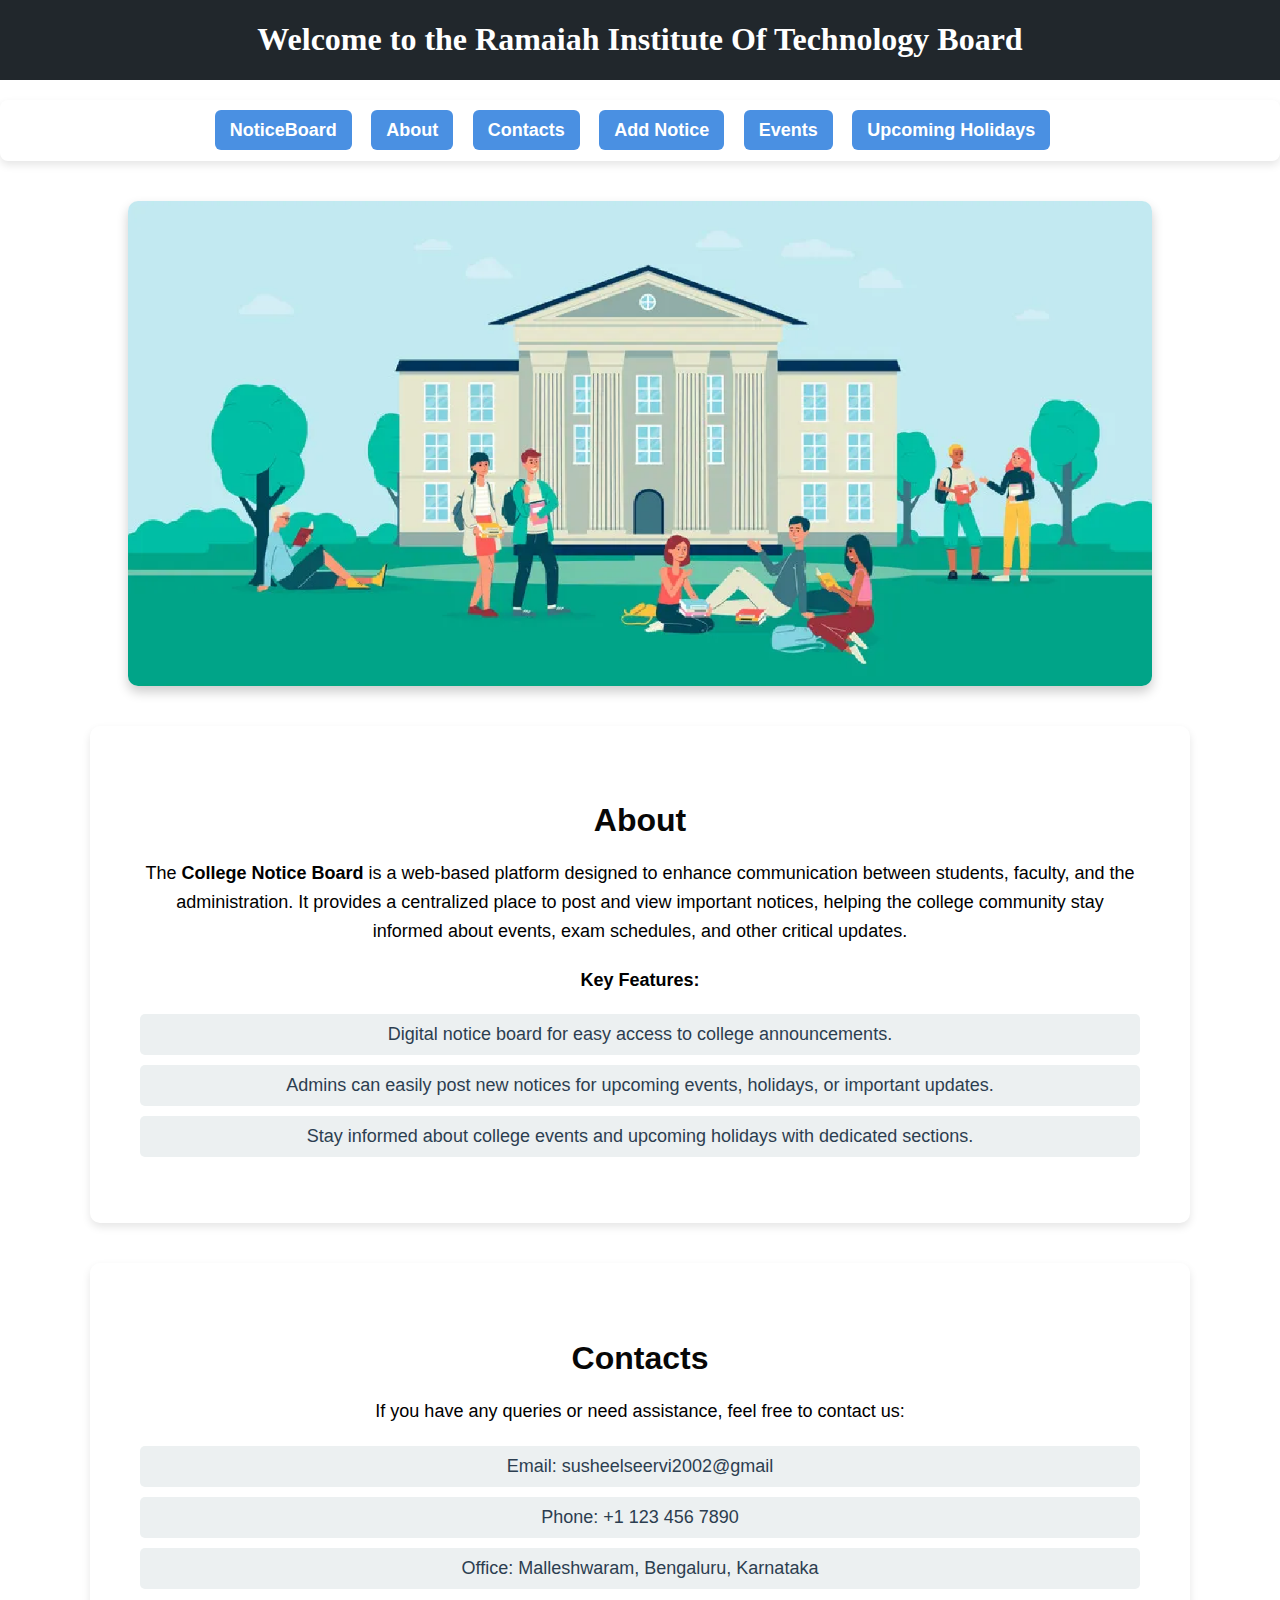
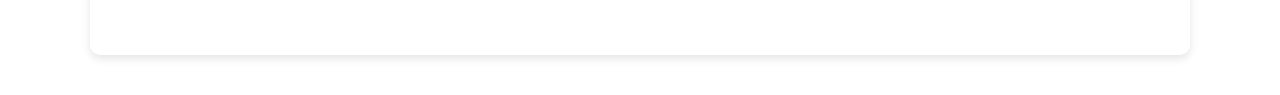
==== index.html @ 9bcd5821 "Add files via upload" ====
<!DOCTYPE html>
<html lang="en">
<head>
    <meta charset="UTF-8">
    <meta name="viewport" content="width=device-width, initial-scale=1.0">
    <title>College Notice Board</title>
    <link rel="stylesheet" href="styles.css">
</head>
<body>
    
    <!-- Section 1: Header -->
    <div id="headerSection">
        <div class="head2">
            <h1>Welcome to the Ramaiah Institute Of Technology Board</h1>
        </div>
        <nav>
            <ul>
                <li><a href="notice-board.html">NoticeBoard</a></li>
                <li><a href="#about">About</a></li>
                <li><a href="#contacts">Contacts</a></li>
                <li><a href="admin-login.html">Add Notice</a></li>
                <!-- Updated links to point to events.html and holidays.html -->
                <li><a href="events.html">Events</a></li>
                <li><a href="holidays.html">Upcoming Holidays</a></li>
            </ul>
        </nav>
    </div>

    <!-- Section 2: Image -->
    <div id="imageSection">
        <img src="college.png" alt="College Image" class="header-image">
    </div>

    <!-- Section 3: About -->
    <div id="about" class="section">
        <h2>About</h2>
        <p>
            The <strong>College Notice Board</strong> is a web-based platform designed to enhance communication between students, faculty, and the administration. 
            It provides a centralized place to post and view important notices, helping the college community stay informed about events, exam schedules, and other critical updates.
        </p>
        <p>
            <strong>Key Features:</strong>
        </p>
        <ul>
            <li>Digital notice board for easy access to college announcements.</li>
            <li>Admins can easily post new notices for upcoming events, holidays, or important updates.</li>
            <li>Stay informed about college events and upcoming holidays with dedicated sections.</li>
        </ul>
    </div>

    <!-- Section 4: Contacts -->
    <div id="contacts" class="section">
        <h2>Contacts</h2>
        <p>If you have any queries or need assistance, feel free to contact us:</p>
        <ul>
            <li>Email: susheelseervi2002@gmail</li>
            <li>Phone: +1 123 456 7890</li>
            <li>Office: Malleshwaram, Bengaluru, Karnataka</li>
        </ul>
    </div>

    <!-- Section 5: JavaScript -->
    <script src="script.js"></script>
</body>
</html>
---- styles.css ----
/* General Styles */
/* Section 1: Header */

.head2 {
    font-family: oblique;
    background-color: #21272c;
    display: flex;              /* Use flexbox for centering */
    justify-content: center;    /* Center horizontally */
    align-items: center;
    color: rgb(255, 255, 255);
}
header {
    background-color: #4a90e2; /* Blue color */
    padding: 20px;
    color: rgb(91, 52, 52);
    display: flex;              /* Use flexbox for centering */
    justify-content: center;    /* Center horizontally */
    align-items: center;        /* Center vertically */
    height: 30vh;              /* Take full viewport height */
    text-align: center;         /* Center the text */
}



body {
    font-family: 'Arial', sans-serif;
    margin: 0;
    padding: 0;
    background-color: #ffffff; /* Soft background color */
    color: #333; /* Dark text color for contrast */
}

/* Section 1: Header */
  header {
    background-color: #4a90e2; /* Beautiful blue */
    padding: 20px;
    text-align: center;
    color: rgb(160, 201, 224); /* White text for header */
    box-shadow: 0 4px 8px rgba(0, 0, 0, 0.1); /* Add slight shadow for depth */
} 

header h1 {
    margin: 0;
    font-size: 42px;
    font-weight: bold;
}

nav ul {
    list-style-type: none;
    padding: 0;
    margin: 20px 0;
}

nav ul li {
    display: inline-block;
    margin-right: 20px;
}

nav ul li a {
    text-decoration: none;
    color: white;
    font-weight: bold;
    font-size: 18px;
    transition: color 0.3s ease;
}

nav ul li a:hover {
    color: #ffcc00; /* Highlight on hover */
}

/* Section 2: Image */
.header-image {
    display: block;
    margin: 40px auto;
    max-width: 80%;
    border-radius: 10px;
    box-shadow: 0 6px 12px rgba(0, 0, 0, 0.2); /* Add shadow for image depth */
    transition: transform 0.3s ease;
}

.header-image:hover {
    transform: scale(1.05); /* Slight zoom effect on hover */
}

/* Section 3: Additional Links */
nav ul li a {
    color: #4a90e2; /* Link color for section 3 */
}

nav ul li {
    display: inline-block;
    margin-right: 15px;
}

nav ul li a:hover {
    color: #f3f3f3; /* Soft orange color on hover */
}

/* Section 3 Specific Styling */
nav ul {
    padding: 20px;
    background-color: #ffffff; /* White background for section 3 */
    border-radius: 8px;
    box-shadow: 0 4px 8px rgba(5, 5, 5, 0.1); /* Shadow for the navigation links */
    text-align: center;
}

nav ul li a {
    font-size: 18px;
    text-decoration: none;
    font-weight: bold;
    padding: 10px 15px;
    border-radius: 6px;
    background-color: #4a90e2; /* Same blue color for buttons */
    color: white;
    transition: background-color 0.3s ease;
}

nav ul li a:hover {
    background-color: #ff6f61; /* Orange color on hover */
}

/* Footer (Optional) */
footer {
    background-color: #ffffff;
    color: white;
    text-align: center;
    padding: 20px;
    position: fixed;
    bottom: 0;
    width: 100%;
}
.sel {
    display: flex;              /* Use flexbox for centering */
    justify-content: center;    /* Center horizontally */
    align-items: center;
    color: rgb(255, 255, 255);
    font-weight: bold;
}
/* Shared Section Styles (About and Contacts) */
.section {
    background-color: #ffffff;
    padding: 50px;
    margin: 40px auto;
    width: 80%;
    max-width: 1000px;
    border-radius: 10px;
    box-shadow: 0 4px 8px rgba(0, 0, 0, 0.1);
    text-align: center;
}

.section h2 {
    color: #070707;
    margin-bottom: 20px;
    font-size: 32px;
}

.section p {
    color: #000000;
    font-size: 18px;
    margin-bottom: 20px;
    line-height: 1.6;
}

.section ul {
    list-style-type: none;
    padding: 0;
}

.section ul li {
    background-color: #ecf0f1;
    padding: 10px;
    margin-bottom: 10px;
    font-size: 18px;
    border-radius: 5px;
    color: #2c3e50;
}

.section ul li:hover {
    background-color: #1abc9c;
    color: white;
}
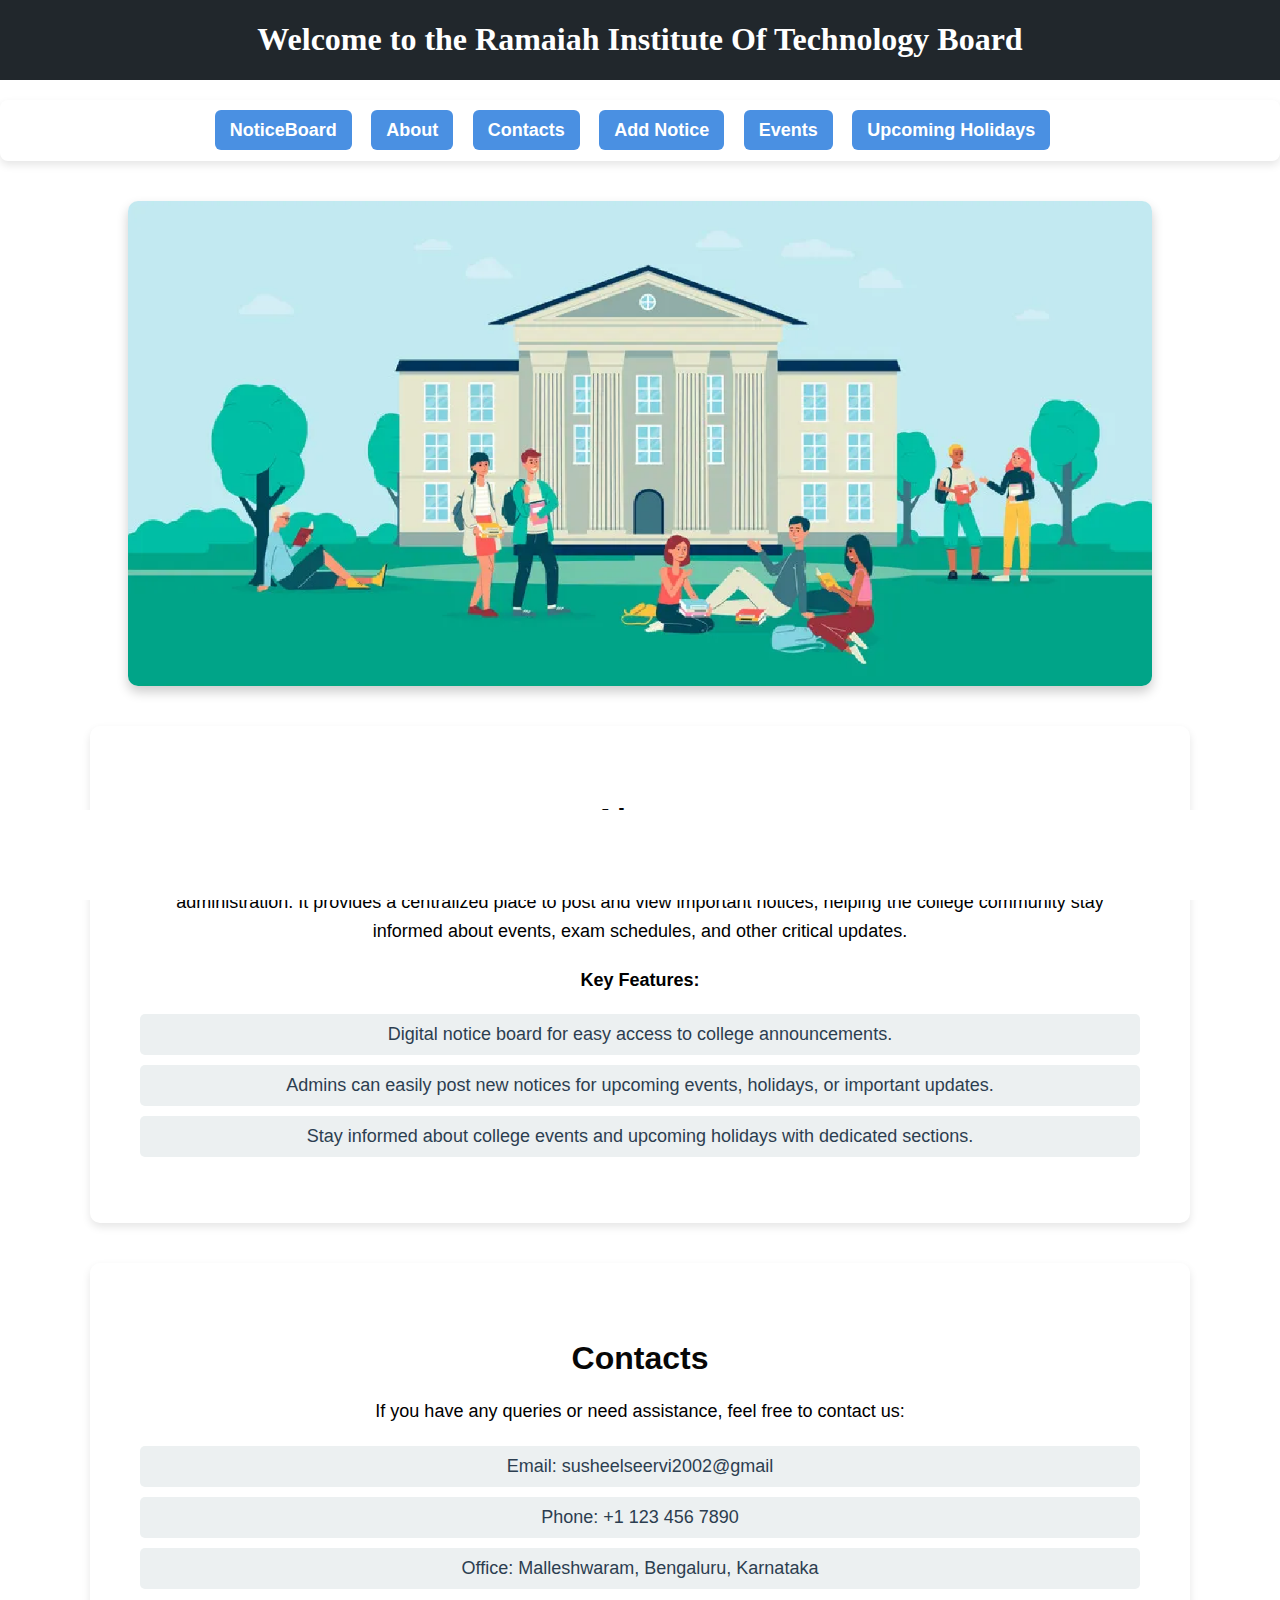
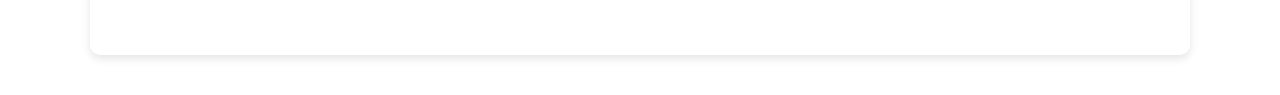
==== commit 4794b772: "Update index.html" ====
--- a/index.html
+++ b/index.html
@@ -58,7 +58,10 @@
             <li>Office: Malleshwaram, Bengaluru, Karnataka</li>
         </ul>
     </div>
-
+<!-- Footer with Copyright Notice -->
+    <footer>
+        <p>&copy; 2024 susheel .</p>
+    </footer>
     <!-- Section 5: JavaScript -->
     <script src="script.js"></script>
 </body>
